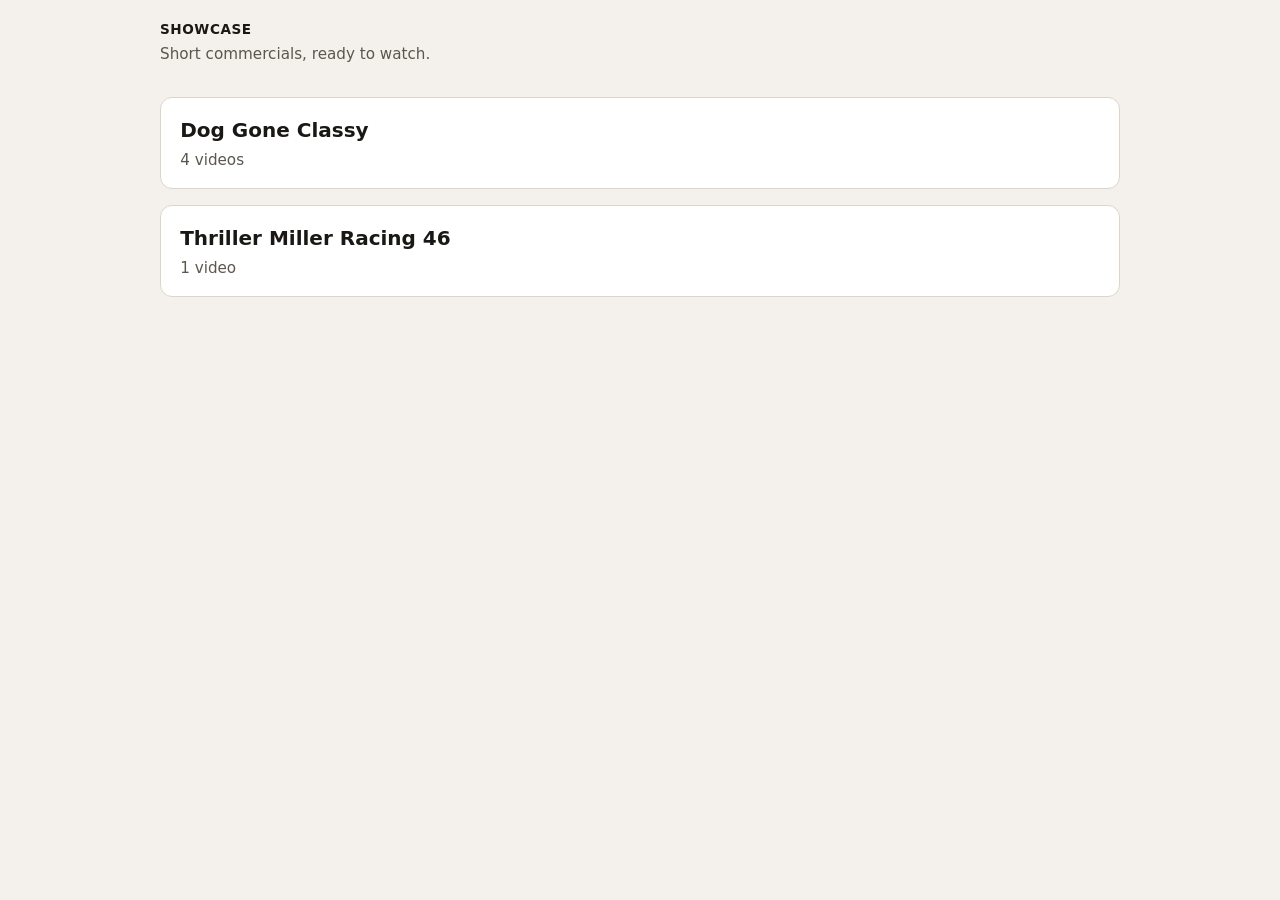
==== index.html @ 22f753b4 "Add client commercial showcase with Dog Gone Classy and Thriller Miller Racing 46" ====
<!DOCTYPE html>
<html lang="en">
<head>
  <meta charset="utf-8">
  <meta name="viewport" content="width=device-width, initial-scale=1">
  <title>Showcase</title>
  <link rel="stylesheet" href="styles.css">
</head>
<body data-base="./">
  <div class="wrap">
    <header class="site">
      <div>
        <div class="brand">Showcase</div>
        <p class="tag">Short commercials, ready to watch.</p>
      </div>
    </header>
    <main id="clients"></main>
  </div>
  <script src="app.js"></script>
</body>
</html>
---- styles.css ----
:root {
  --bg: #f4f1ec;
  --ink: #1a1814;
  --muted: #5c574e;
  --line: #ddd6c8;
  --card: #fff;
  --accent: #2b2b2b;
}
* { box-sizing: border-box; margin: 0; padding: 0; }
html { font-size: 16px; }
body {
  font-family: "Outfit", ui-sans-serif, system-ui, sans-serif;
  background: var(--bg);
  color: var(--ink);
  line-height: 1.45;
  min-height: 100vh;
}
a { color: inherit; }
.wrap { width: min(960px, calc(100% - 2rem)); margin: 0 auto; padding: 1.25rem 0 3rem; }
header.site { display: flex; align-items: baseline; justify-content: space-between; gap: 1rem; margin-bottom: 2rem; }
.brand { font-weight: 700; letter-spacing: .04em; text-transform: uppercase; font-size: .85rem; }
.tag { color: var(--muted); font-size: .95rem; margin-top: .2rem; }
.back { color: var(--muted); text-decoration: none; font-size: .9rem; }
.back:hover { text-decoration: underline; }

#clients { display: grid; gap: 1rem; }
.client-card {
  display: block;
  background: var(--card);
  border: 1px solid var(--line);
  border-radius: 12px;
  padding: 1.1rem 1.2rem;
  text-decoration: none;
  color: inherit;
}
.client-card:hover { border-color: #bbb; }
.client-card h2 { font-size: 1.25rem; }
.client-card p { color: var(--muted); margin-top: .25rem; font-size: .95rem; }

.page-head { text-align: center; margin: .5rem 0 1.75rem; }
.page-head .logo { width: min(220px, 55vw); height: auto; display: block; margin: 0 auto .85rem; }
.page-head h1 { font-size: clamp(1.3rem, 4.5vw, 2rem); line-height: 1.1; }
.page-head p { color: var(--muted); margin-top: .4rem; }

/* DGC — light, their colors/fonts/logo */
body.dgc {
  --bg: #fff7ee;
  --ink: #140a1f;
  --muted: #6b5a7a;
  --line: #e6d5c4;
  --card: #fffaf4;
  --lime: #7dff3a;
  background: var(--bg);
  color: var(--ink);
}
body.dgc .page-head h1,
body.dgc .video-card h2 { font-family: "Bungee", "Outfit", sans-serif; }
body.dgc .page-head h1 { font-size: clamp(1.3rem, 4.5vw, 2rem); }
body.dgc .video-card h2 { font-size: clamp(.95rem, 3.4vw, 1.15rem); }
body.dgc .toggle button[aria-pressed="true"] { background: var(--ink); color: var(--lime); }

/* TMR — lean, their navy / electric blue / lime */
body.tmr {
  --bg: #e9f2ff;
  --ink: #04070f;
  --muted: #4b5f86;
  --line: #c9d8ee;
  --card: #f2f6ff;
  --lime: #b6ff1f;
  --blue: #1e6bff;
  background: var(--bg);
  color: var(--ink);
}
body.tmr .page-head h1 { letter-spacing: .02em; }
body.tmr .toggle button[aria-pressed="true"] { background: var(--ink); color: var(--lime); }

.video-card { background: var(--card); border: 1px solid var(--line); border-radius: 12px; padding: 1rem; margin-bottom: 1.25rem; }
.video-card h2 { font-size: 1.15rem; line-height: 1.2; }
.video-card .desc { color: var(--muted); margin: .35rem 0 .75rem; font-size: .95rem; }
.meta { display: flex; flex-wrap: wrap; align-items: center; gap: .5rem 1rem; margin-bottom: .7rem; }
.dur { font-size: .8rem; color: var(--muted); }

.toggle { display: inline-flex; border: 1px solid var(--line); border-radius: 999px; overflow: hidden; background: #fff; }
.toggle button {
  appearance: none; border: 0; background: transparent; color: var(--ink);
  font: inherit; font-size: .8rem; padding: .35rem .7rem; cursor: pointer;
}
.toggle button[aria-pressed="true"] { background: var(--ink); color: #fff; }
.toggle button:disabled { display: none; }

.player { background: #000; border-radius: 8px; overflow: hidden; }
.player video { display: block; width: 100%; height: auto; background: #000; }
.player.widescreen video { aspect-ratio: 16/9; object-fit: contain; }
.player.vertical { display: flex; justify-content: center; background: transparent; }
.player.vertical video { width: min(100%, 360px); aspect-ratio: 9/16; border-radius: 8px; }
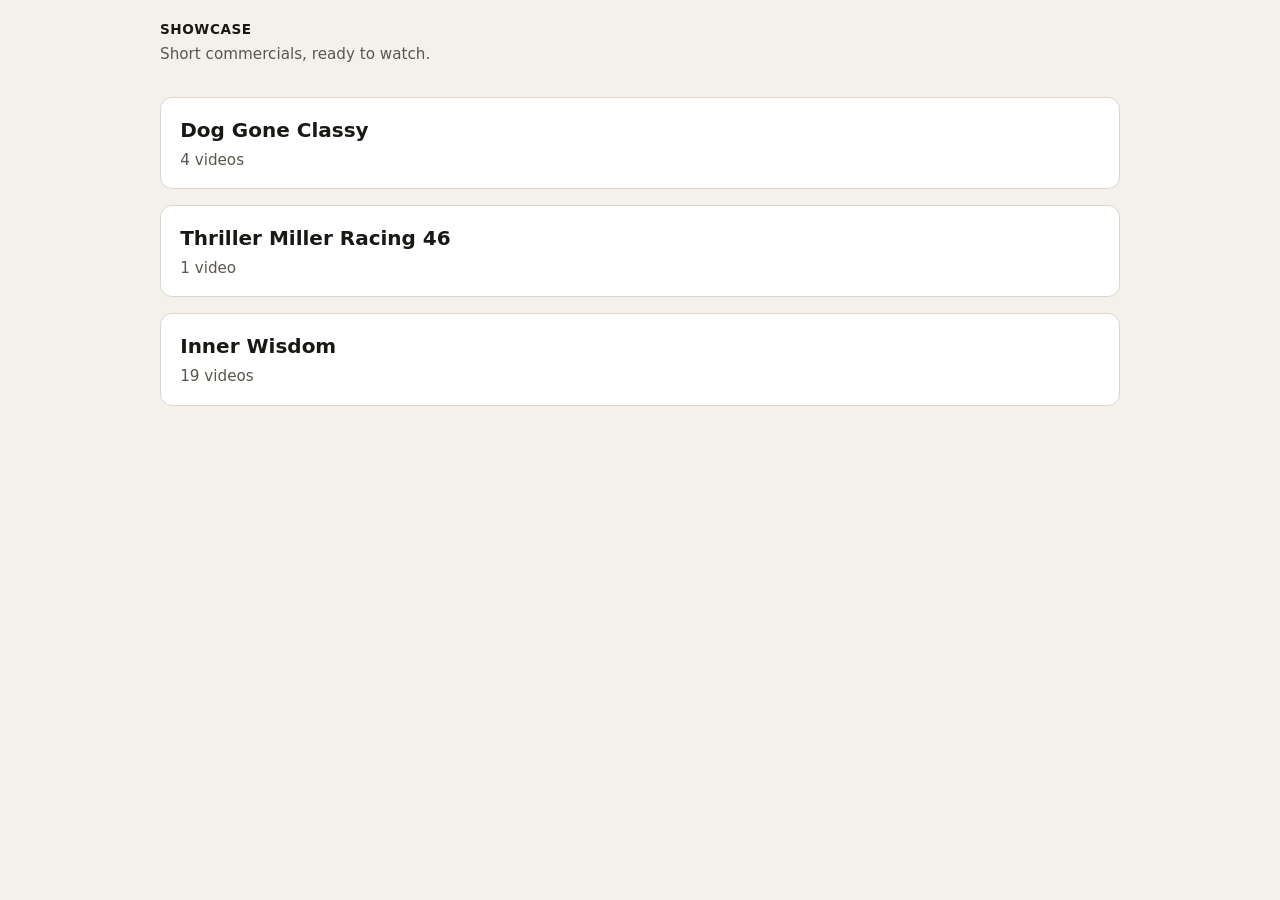
==== commit 9a116c89: "Cache-bust videos.json, css and js" ====
--- a/index.html
+++ b/index.html
@@ -4,7 +4,7 @@
   <meta charset="utf-8">
   <meta name="viewport" content="width=device-width, initial-scale=1">
   <title>Showcase</title>
-  <link rel="stylesheet" href="styles.css">
+  <link rel="stylesheet" href="styles.css?v=2">
 </head>
 <body data-base="./">
   <div class="wrap">
@@ -16,6 +16,6 @@
     </header>
     <main id="clients"></main>
   </div>
-  <script src="app.js"></script>
+  <script src="app.js?v=2"></script>
 </body>
 </html>
--- a/styles.css
+++ b/styles.css
@@ -93,3 +93,29 @@
 .player.widescreen video { aspect-ratio: 16/9; object-fit: contain; }
 .player.vertical { display: flex; justify-content: center; background: transparent; }
 .player.vertical video { width: min(100%, 360px); aspect-ratio: 9/16; border-radius: 8px; }
+
+/* Inner Wisdom — dark, white logo, Crimson Lab accents */
+body.iw {
+  --bg: #050003;
+  --ink: #f4eaea;
+  --muted: #c9a8a8;
+  --line: rgba(255, 190, 190, 0.28);
+  --card: #120408;
+  --accent: #ff2b3a;
+  background: var(--bg);
+  color: var(--ink);
+}
+body.iw .page-head h1,
+body.iw .video-card h2 {
+  font-family: Georgia, "Times New Roman", serif;
+}
+body.iw .page-head .logo {
+  width: min(280px, 70vw);
+  filter: drop-shadow(0 0 18px rgba(255, 43, 58, 0.28));
+}
+body.iw .back { color: var(--muted); }
+body.iw .client-card,
+body.iw .video-card { background: var(--card); }
+body.iw .toggle { background: #1a080c; border-color: var(--line); }
+body.iw .toggle button { color: var(--ink); }
+body.iw .toggle button[aria-pressed="true"] { background: var(--accent); color: #fff0ee; }
